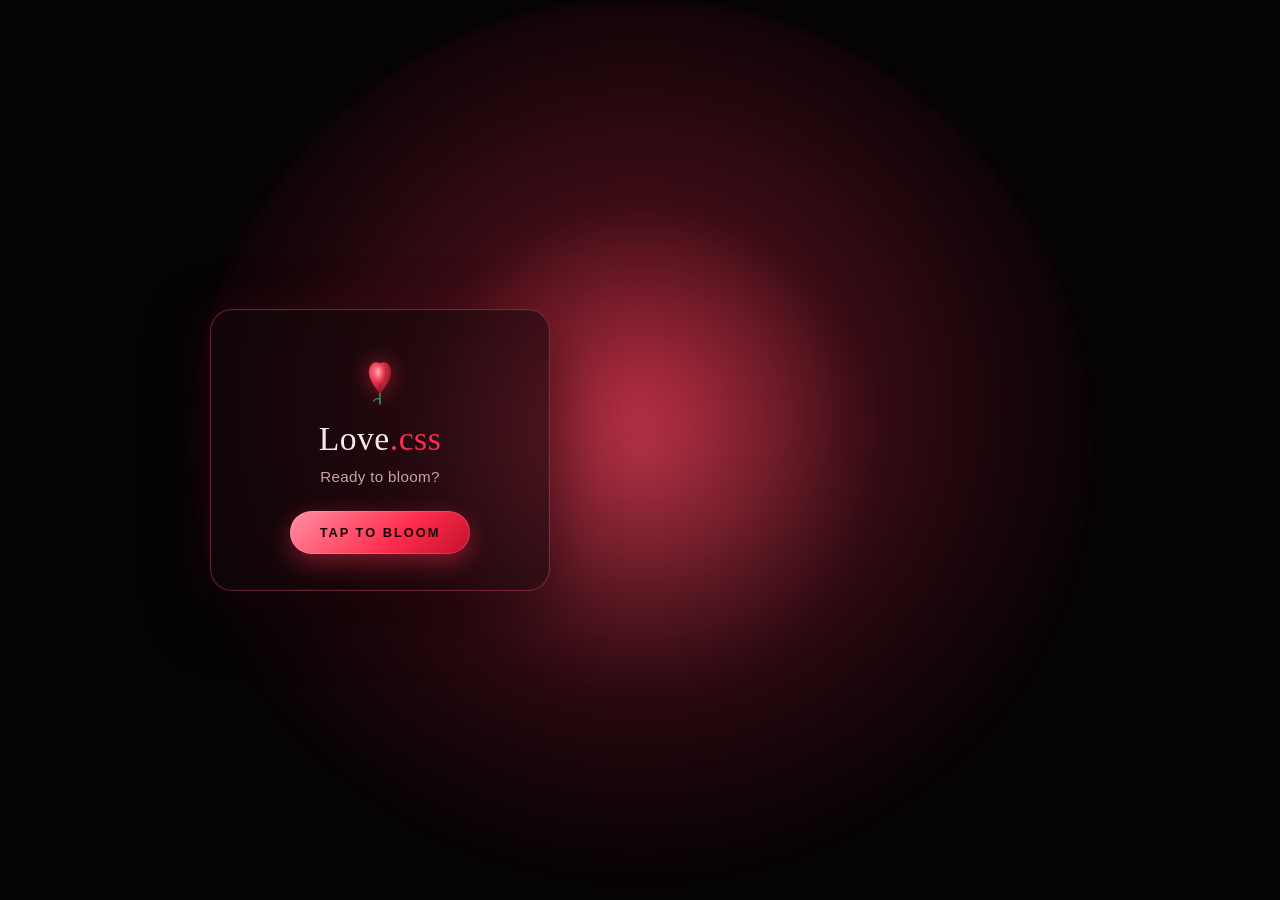
==== index.html @ 6932f4e9 "Rename index-2.html to index.html" ====
<!DOCTYPE html>
<html lang="es">
<head>
  <meta charset="UTF-8" />
  <meta name="viewport" content="width=device-width, initial-scale=1.0, viewport-fit=cover" />
  <title>Love.css</title>
  <link rel="icon" href="assets/icons/favicon.svg" type="image/svg+xml" />
  <link rel="stylesheet" href="style.css" />
</head>
<body>

  <!-- Fondo con glow rojo -->
  <div class="glow-bg" aria-hidden="true">
    <div class="glow-core"></div>
    <div class="glow-ring"></div>
  </div>

  <!-- Contenedor de partículas / pétalos flotantes -->
  <div id="particles-layer" aria-hidden="true"></div>

  <main class="stage">

    <!-- ===================== PANTALLA 1: TARJETA INICIAL ===================== -->
    <section id="screen-start" class="screen screen--start">
      <div class="card">
        <div class="card-rose-mini" aria-hidden="true">
          <svg viewBox="0 0 100 100" class="mini-rose-svg">
            <use href="#rose-icon-shape"></use>
          </svg>
        </div>
        <h1 class="brand-title">Love<span class="brand-dot">.css</span></h1>
        <p class="brand-subtitle">Ready to bloom?</p>
        <button id="bloom-btn" class="bloom-btn" type="button">
          <span>Tap to bloom</span>
        </button>
      </div>
    </section>

    <!-- ===================== PANTALLA 2: FLORECIMIENTO ===================== -->
    <section id="screen-bloom" class="screen screen--bloom" hidden>

      <div class="rose-wrapper" id="rose-wrapper">
        <!-- La rosa se construye dinámicamente en script.js dentro de este SVG -->
        <svg id="rose-svg" class="rose-svg" viewBox="0 0 400 600" preserveAspectRatio="xMidYMax meet">
          <defs>
            <radialGradient id="petalGradientOuter" cx="35%" cy="30%" r="75%">
              <stop offset="0%" stop-color="#ff8fa3" />
              <stop offset="45%" stop-color="#e8324d" />
              <stop offset="100%" stop-color="#7a0f1f" />
            </radialGradient>
            <radialGradient id="petalGradientInner" cx="35%" cy="25%" r="75%">
              <stop offset="0%" stop-color="#ffb3c1" />
              <stop offset="50%" stop-color="#f2465f" />
              <stop offset="100%" stop-color="#8c1226" />
            </radialGradient>
            <linearGradient id="stemGradient" x1="0" y1="1" x2="0" y2="0">
              <stop offset="0%" stop-color="#1e4d2b" />
              <stop offset="100%" stop-color="#3f8a52" />
            </linearGradient>
            <filter id="softGlow" x="-60%" y="-60%" width="220%" height="220%">
              <feGaussianBlur stdDeviation="6" result="blur" />
              <feMerge>
                <feMergeNode in="blur" />
                <feMergeNode in="SourceGraphic" />
              </feMerge>
            </filter>
          </defs>

          <!-- Grupo del tallo y hojas -->
          <g id="stem-group"></g>

          <!-- Grupo de la flor (pétalos) -->
          <g id="flower-group" transform="translate(200,190)"></g>
        </svg>
      </div>

      <!-- Texto final -->
      <div class="final-text" id="final-text">
        <p class="final-line">I coded this for you</p>
        <svg viewBox="0 0 100 100" class="mini-rose-svg mini-rose-svg--final">
          <use href="#rose-icon-shape"></use>
        </svg>
      </div>

      <!-- Bloque de Instagram -->
      <a href="#" id="ig-link" class="ig-block" target="_blank" rel="noopener">
        <svg class="ig-icon" viewBox="0 0 24 24" fill="none" xmlns="http://www.w3.org/2000/svg">
          <rect x="2" y="2" width="20" height="20" rx="6" stroke="currentColor" stroke-width="1.6"/>
          <circle cx="12" cy="12" r="4.6" stroke="currentColor" stroke-width="1.6"/>
          <circle cx="17.2" cy="6.8" r="1.1" fill="currentColor"/>
        </svg>
        <span id="ig-username" class="ig-username">@tu_usuario</span>
      </a>

    </section>
  </main>

  <!-- Definición reutilizable del icono mini-rosa (usado en la tarjeta y en el texto final) -->
  <svg width="0" height="0" style="position:absolute" aria-hidden="true">
    <defs>
      <g id="rose-icon-shape">
        <path d="M50 78 C50 78 30 55 30 40 C30 26 40 18 50 24 C60 18 70 26 70 40 C70 55 50 78 50 78 Z" fill="url(#petalGradientOuter)"/>
        <path d="M50 68 C50 68 38 52 38 41 C38 32 44 27 50 31 C56 27 62 32 62 41 C62 52 50 68 50 68 Z" fill="url(#petalGradientInner)"/>
        <path d="M50 78 L50 96" stroke="#3f8a52" stroke-width="3" stroke-linecap="round"/>
        <path d="M50 88 C46 86 41 87 39 91" stroke="#3f8a52" stroke-width="2.4" stroke-linecap="round" fill="none"/>
      </g>
    </defs>
  </svg>

  <script src="script.js"></script>
</body>
</html>
---- style.css ----
/* ==========================================================================
   Love.css — hoja de estilos
   --------------------------------------------------------------------------
   Todo lo "fácil de tocar" (colores, tiempos, tamaños) vive en :root como
   variables CSS. Cambia ahí primero si quieres personalizar el look.
   ========================================================================== */

:root {
  /* Paleta */
  --bg-color: #060305;
  --glow-red: #ff2d4d;
  --glow-red-soft: #ff5c73;
  --rose-deep: #7a0f1f;
  --text-color: #f7e9ec;
  --text-muted: #c9a3ab;
  --card-bg: rgba(20, 8, 11, 0.55);
  --card-border: rgba(255, 92, 115, 0.35);
  --accent: #ff2d4d;

  /* Tipografía */
  --font-display: Georgia, "Times New Roman", "Iowan Old Style", serif;
  --font-body: -apple-system, BlinkMacSystemFont, "Segoe UI", Roboto, Helvetica, Arial, sans-serif;

  /* Tiempos de animación (ajusta para acelerar/ralentizar todo el show) */
  --t-fade: 0.6s;
  --t-stem-grow: 1.4s;
  --t-bloom-total: 2.6s;
  --t-final-delay: 0.6s;

  /* Tamaño del glow de fondo */
  --glow-size: min(140vw, 900px);
}

* {
  box-sizing: border-box;
}

html, body {
  height: 100%;
}

body {
  margin: 0;
  background: var(--bg-color);
  color: var(--text-color);
  font-family: var(--font-body);
  overflow: hidden;
  -webkit-font-smoothing: antialiased;
  min-height: 100svh;
}

/* ==========================================================================
   Fondo con glow rojo
   ========================================================================== */

.glow-bg {
  position: fixed;
  inset: 0;
  z-index: 0;
  display: flex;
  align-items: center;
  justify-content: center;
  pointer-events: none;
  background: var(--bg-color);
}

.glow-core {
  position: absolute;
  width: var(--glow-size);
  height: var(--glow-size);
  border-radius: 50%;
  background: radial-gradient(circle at 50% 45%,
    rgba(255, 45, 77, 0.55) 0%,
    rgba(255, 45, 77, 0.22) 30%,
    rgba(255, 45, 77, 0.08) 55%,
    rgba(0, 0, 0, 0) 72%);
  filter: blur(4px);
  animation: pulseGlow 4.5s ease-in-out infinite;
}

.glow-ring {
  position: absolute;
  width: calc(var(--glow-size) * 0.55);
  height: calc(var(--glow-size) * 0.55);
  border-radius: 50%;
  background: radial-gradient(circle, rgba(255, 92, 115, 0.35) 0%, rgba(255, 92, 115, 0) 70%);
  animation: pulseGlow 3.2s ease-in-out infinite reverse;
}

@keyframes pulseGlow {
  0%, 100% { transform: scale(1); opacity: 0.85; }
  50% { transform: scale(1.12); opacity: 1; }
}

/* Intensifica el glow durante el florecimiento */
body.is-blooming .glow-core { animation-duration: 2.6s; }
body.is-blooming .glow-core { filter: blur(2px); }

/* ==========================================================================
   Partículas / pétalos flotantes
   ========================================================================== */

#particles-layer {
  position: fixed;
  inset: 0;
  z-index: 3;
  pointer-events: none;
  overflow: hidden;
}

.petal-particle {
  position: absolute;
  bottom: -5%;
  width: 10px;
  height: 10px;
  background: radial-gradient(circle at 30% 30%, var(--glow-red-soft), var(--rose-deep));
  border-radius: 60% 40% 60% 40% / 60% 40% 60% 40%;
  opacity: 0;
  animation-name: floatUp;
  animation-timing-function: ease-in-out;
  animation-fill-mode: forwards;
  will-change: transform, opacity;
}

@keyframes floatUp {
  0% {
    opacity: 0;
    transform: translate(0, 0) rotate(0deg) scale(0.6);
  }
  10% { opacity: 0.9; }
  85% { opacity: 0.7; }
  100% {
    opacity: 0;
    transform: translate(var(--drift, 40px), -120vh) rotate(360deg) scale(1);
  }
}

/* ==========================================================================
   Layout general
   ========================================================================== */

.stage {
  position: relative;
  z-index: 2;
  width: 100%;
  height: 100svh;
  display: flex;
  align-items: center;
  justify-content: center;
  padding: 24px;
}

.screen {
  width: 100%;
  max-width: 520px;
  display: flex;
  flex-direction: column;
  align-items: center;
  justify-content: center;
  text-align: center;
}

/* ==========================================================================
   Pantalla 1 — Tarjeta inicial
   ========================================================================== */

.screen--start {
  animation: fadeIn var(--t-fade) ease-out;
}

.card {
  width: 100%;
  max-width: 340px;
  padding: 40px 32px 36px;
  border-radius: 22px;
  background: var(--card-bg);
  border: 1px solid var(--card-border);
  backdrop-filter: blur(14px);
  -webkit-backdrop-filter: blur(14px);
  box-shadow:
    0 0 0 1px rgba(255, 255, 255, 0.02) inset,
    0 20px 60px rgba(0, 0, 0, 0.5),
    0 0 40px rgba(255, 45, 77, 0.12);
  display: flex;
  flex-direction: column;
  align-items: center;
}

.card-rose-mini {
  width: 56px;
  height: 56px;
  margin-bottom: 14px;
  filter: drop-shadow(0 0 10px rgba(255, 45, 77, 0.55));
}

.mini-rose-svg {
  width: 100%;
  height: 100%;
  display: block;
}

.brand-title {
  margin: 0;
  font-family: var(--font-display);
  font-weight: 400;
  font-size: 2.1rem;
  letter-spacing: 0.5px;
  color: var(--text-color);
}

.brand-dot {
  color: var(--accent);
}

.brand-subtitle {
  margin: 10px 0 26px;
  font-size: 0.95rem;
  color: var(--text-muted);
  letter-spacing: 0.3px;
}

.bloom-btn {
  appearance: none;
  border: none;
  cursor: pointer;
  padding: 14px 30px;
  border-radius: 999px;
  font-family: var(--font-body);
  font-size: 0.8rem;
  font-weight: 600;
  letter-spacing: 2px;
  text-transform: uppercase;
  color: #180307;
  background: linear-gradient(135deg, #ff8fa3, var(--accent) 60%, #c4102a);
  box-shadow:
    0 8px 24px rgba(255, 45, 77, 0.45),
    0 0 0 1px rgba(255, 255, 255, 0.15) inset;
  transition: transform 0.25s ease, box-shadow 0.25s ease;
  animation: breathe 2.4s ease-in-out infinite;
}

.bloom-btn:hover {
  transform: translateY(-2px) scale(1.02);
  box-shadow:
    0 10px 30px rgba(255, 45, 77, 0.6),
    0 0 0 1px rgba(255, 255, 255, 0.2) inset;
}

.bloom-btn:active {
  transform: scale(0.96);
}

@keyframes breathe {
  0%, 100% { box-shadow: 0 8px 24px rgba(255, 45, 77, 0.45), 0 0 0 1px rgba(255,255,255,0.15) inset; }
  50% { box-shadow: 0 8px 34px rgba(255, 45, 77, 0.7), 0 0 0 1px rgba(255,255,255,0.2) inset; }
}

/* Estado de salida de la tarjeta */
.screen--start.is-leaving {
  animation: fadeOutUp 0.5s ease forwards;
}

@keyframes fadeIn {
  from { opacity: 0; transform: translateY(12px); }
  to { opacity: 1; transform: translateY(0); }
}

@keyframes fadeOutUp {
  from { opacity: 1; transform: translateY(0) scale(1); }
  to { opacity: 0; transform: translateY(-18px) scale(0.96); }
}

/* ==========================================================================
   Pantalla 2 — Florecimiento
   ========================================================================== */

.screen--bloom {
  position: relative;
  justify-content: flex-end;
  height: 100%;
  padding-bottom: 8vh;
}

.rose-wrapper {
  width: min(78vw, 340px);
  height: min(58vh, 460px);
  display: flex;
  align-items: flex-end;
  justify-content: center;
  transition: transform 1.1s cubic-bezier(0.65, 0, 0.35, 1), opacity 0.8s ease;
  transform-origin: 50% 100%;
}

.rose-svg {
  width: 100%;
  height: 100%;
  overflow: visible;
}

/* Cuando el bloom terminó, la rosa se encoge y sube para dejar espacio al texto final */
.rose-wrapper.is-compact {
  transform: translateY(-6vh) scale(0.34);
}

/* --- Tallo --- */
.stem-path {
  fill: none;
  stroke: url(#stemGradient);
  stroke-width: 6;
  stroke-linecap: round;
}

.leaf-shape {
  fill: url(#stemGradient);
  opacity: 0;
  transform-box: fill-box;
  transform-origin: center;
}

.leaf-shape.is-visible {
  animation: leafPop 0.7s ease forwards;
}

@keyframes leafPop {
  0% { opacity: 0; transform: scale(0) rotate(-20deg); }
  100% { opacity: 1; transform: scale(1) rotate(0deg); }
}

/* --- Pétalos --- */
.petal {
  opacity: 0;
  transform: scale(0.15) rotate(var(--rot-start, 0deg));
  filter: url(#softGlow);
}

.petal.is-visible {
  animation-name: petalBloom;
  animation-duration: 0.9s;
  animation-timing-function: cubic-bezier(0.34, 1.56, 0.64, 1);
  animation-fill-mode: forwards;
}

@keyframes petalBloom {
  0% {
    opacity: 0;
    transform: scale(0.15) rotate(var(--rot-start, 0deg));
  }
  60% {
    opacity: 1;
  }
  100% {
    opacity: 1;
    transform: scale(1) rotate(var(--rot-end, 0deg));
  }
}

/* ==========================================================================
   Texto final + Instagram
   ========================================================================== */

.final-text {
  position: absolute;
  top: 14%;
  left: 50%;
  transform: translate(-50%, -12px);
  display: flex;
  flex-direction: column;
  align-items: center;
  gap: 10px;
  opacity: 0;
  pointer-events: none;
  transition: opacity 0.9s ease, transform 0.9s ease;
}

.final-text.is-visible {
  opacity: 1;
  transform: translate(-50%, 0);
}

.final-line {
  margin: 0;
  font-family: var(--font-display);
  font-style: italic;
  font-size: 1.5rem;
  color: var(--text-color);
  text-shadow: 0 0 18px rgba(255, 45, 77, 0.5);
}

.mini-rose-svg--final {
  width: 40px;
  height: 40px;
  filter: drop-shadow(0 0 10px rgba(255, 45, 77, 0.55));
}

.ig-block {
  position: absolute;
  bottom: 6%;
  left: 50%;
  transform: translate(-50%, 10px);
  display: inline-flex;
  align-items: center;
  gap: 10px;
  padding: 10px 20px;
  border-radius: 999px;
  text-decoration: none;
  color: var(--text-color);
  background: rgba(255, 255, 255, 0.04);
  border: 1px solid rgba(255, 255, 255, 0.12);
  opacity: 0;
  transition: opacity 0.8s ease, transform 0.8s ease, background 0.25s ease;
}

.ig-block.is-visible {
  opacity: 1;
  transform: translate(-50%, 0);
}

.ig-block:hover {
  background: rgba(255, 45, 77, 0.12);
}

.ig-icon {
  width: 20px;
  height: 20px;
  color: var(--text-color);
}

.ig-username {
  font-size: 0.95rem;
  letter-spacing: 0.2px;
}

/* ==========================================================================
   Responsive
   ========================================================================== */

@media (max-width: 380px) {
  .brand-title { font-size: 1.8rem; }
  .card { padding: 32px 24px 28px; }
  .final-line { font-size: 1.25rem; }
}

@media (min-width: 700px) {
  .rose-wrapper { width: min(40vw, 340px); }
}

/* Respeta preferencia de menos movimiento */
@media (prefers-reduced-motion: reduce) {
  * {
    animation-duration: 0.001ms !important;
    animation-iteration-count: 1 !important;
    transition-duration: 0.001ms !important;
  }
}
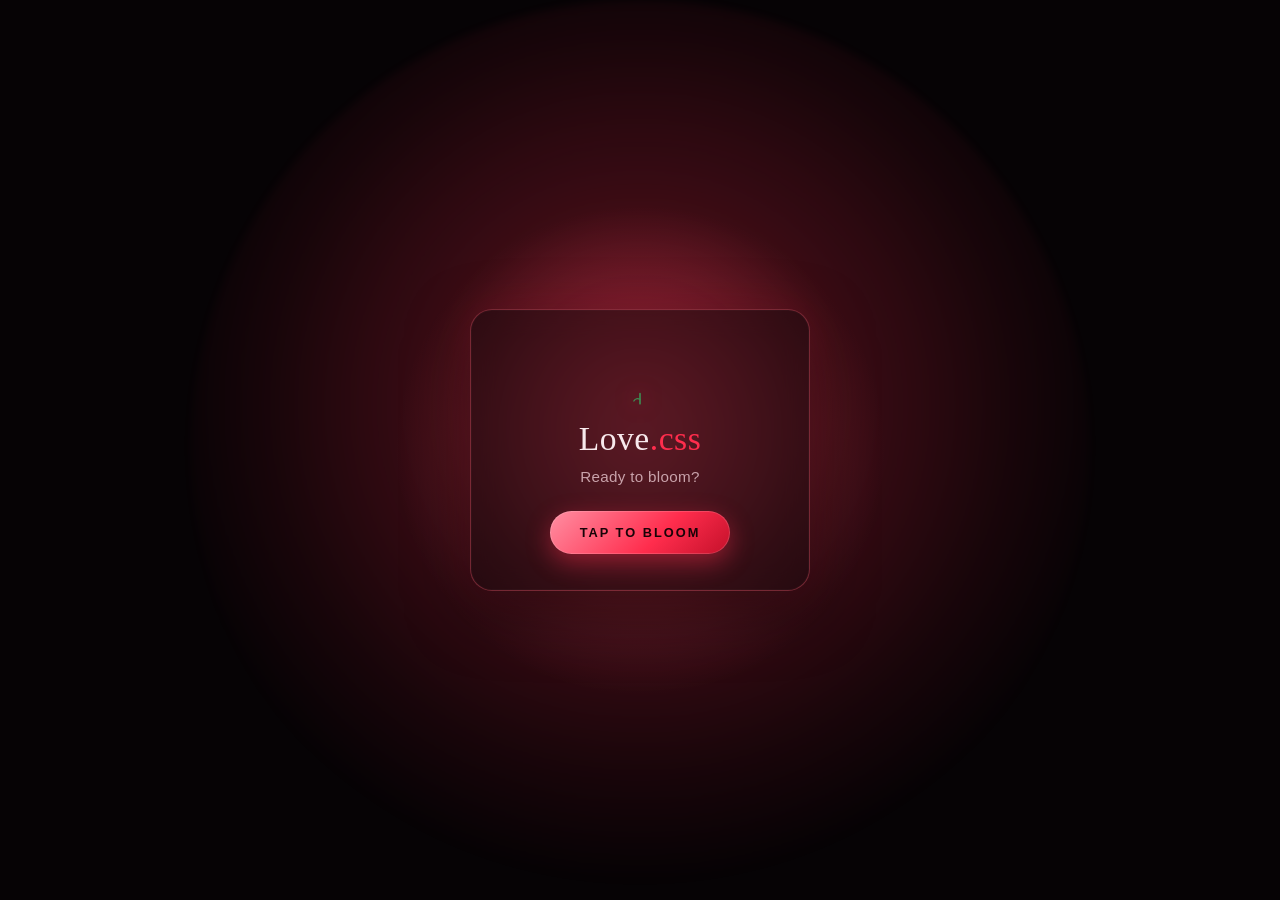
==== commit dcf540b9: "Rename index-2.html to index.html" ====
--- a/index.html
+++ b/index.html
@@ -82,16 +82,6 @@
         </svg>
       </div>
 
-      <!-- Bloque de Instagram -->
-      <a href="#" id="ig-link" class="ig-block" target="_blank" rel="noopener">
-        <svg class="ig-icon" viewBox="0 0 24 24" fill="none" xmlns="http://www.w3.org/2000/svg">
-          <rect x="2" y="2" width="20" height="20" rx="6" stroke="currentColor" stroke-width="1.6"/>
-          <circle cx="12" cy="12" r="4.6" stroke="currentColor" stroke-width="1.6"/>
-          <circle cx="17.2" cy="6.8" r="1.1" fill="currentColor"/>
-        </svg>
-        <span id="ig-username" class="ig-username">@tu_usuario</span>
-      </a>
-
     </section>
   </main>
 
--- a/style.css
+++ b/style.css
@@ -33,6 +33,14 @@
 
 * {
   box-sizing: border-box;
+}
+
+/* Blindaje: sin esto, ".screen { display:flex }" (más abajo) le gana en la
+   cascada al estilo por defecto del navegador para [hidden], y la pantalla
+   "oculta" seguiría ocupando espacio como si fuera un segundo elemento
+   dentro del flex del .stage — descentrando todo lo demás. */
+[hidden] {
+  display: none !important;
 }
 
 html, body {
@@ -140,19 +148,20 @@
    ========================================================================== */
 
 .stage {
-  position: relative;
+  position: fixed;
+  inset: 0;
   z-index: 2;
-  width: 100%;
-  height: 100svh;
   display: flex;
   align-items: center;
   justify-content: center;
   padding: 24px;
+  box-sizing: border-box;
 }
 
 .screen {
   width: 100%;
   max-width: 520px;
+  margin: 0 auto;
   display: flex;
   flex-direction: column;
   align-items: center;
@@ -355,18 +364,18 @@
 }
 
 /* ==========================================================================
-   Texto final + Instagram
+   Texto final
    ========================================================================== */
 
 .final-text {
   position: absolute;
-  top: 14%;
+  top: 20%;
   left: 50%;
   transform: translate(-50%, -12px);
   display: flex;
   flex-direction: column;
   align-items: center;
-  gap: 10px;
+  gap: 12px;
   opacity: 0;
   pointer-events: none;
   transition: opacity 0.9s ease, transform 0.9s ease;
@@ -392,44 +401,6 @@
   filter: drop-shadow(0 0 10px rgba(255, 45, 77, 0.55));
 }
 
-.ig-block {
-  position: absolute;
-  bottom: 6%;
-  left: 50%;
-  transform: translate(-50%, 10px);
-  display: inline-flex;
-  align-items: center;
-  gap: 10px;
-  padding: 10px 20px;
-  border-radius: 999px;
-  text-decoration: none;
-  color: var(--text-color);
-  background: rgba(255, 255, 255, 0.04);
-  border: 1px solid rgba(255, 255, 255, 0.12);
-  opacity: 0;
-  transition: opacity 0.8s ease, transform 0.8s ease, background 0.25s ease;
-}
-
-.ig-block.is-visible {
-  opacity: 1;
-  transform: translate(-50%, 0);
-}
-
-.ig-block:hover {
-  background: rgba(255, 45, 77, 0.12);
-}
-
-.ig-icon {
-  width: 20px;
-  height: 20px;
-  color: var(--text-color);
-}
-
-.ig-username {
-  font-size: 0.95rem;
-  letter-spacing: 0.2px;
-}
-
 /* ==========================================================================
    Responsive
    ========================================================================== */
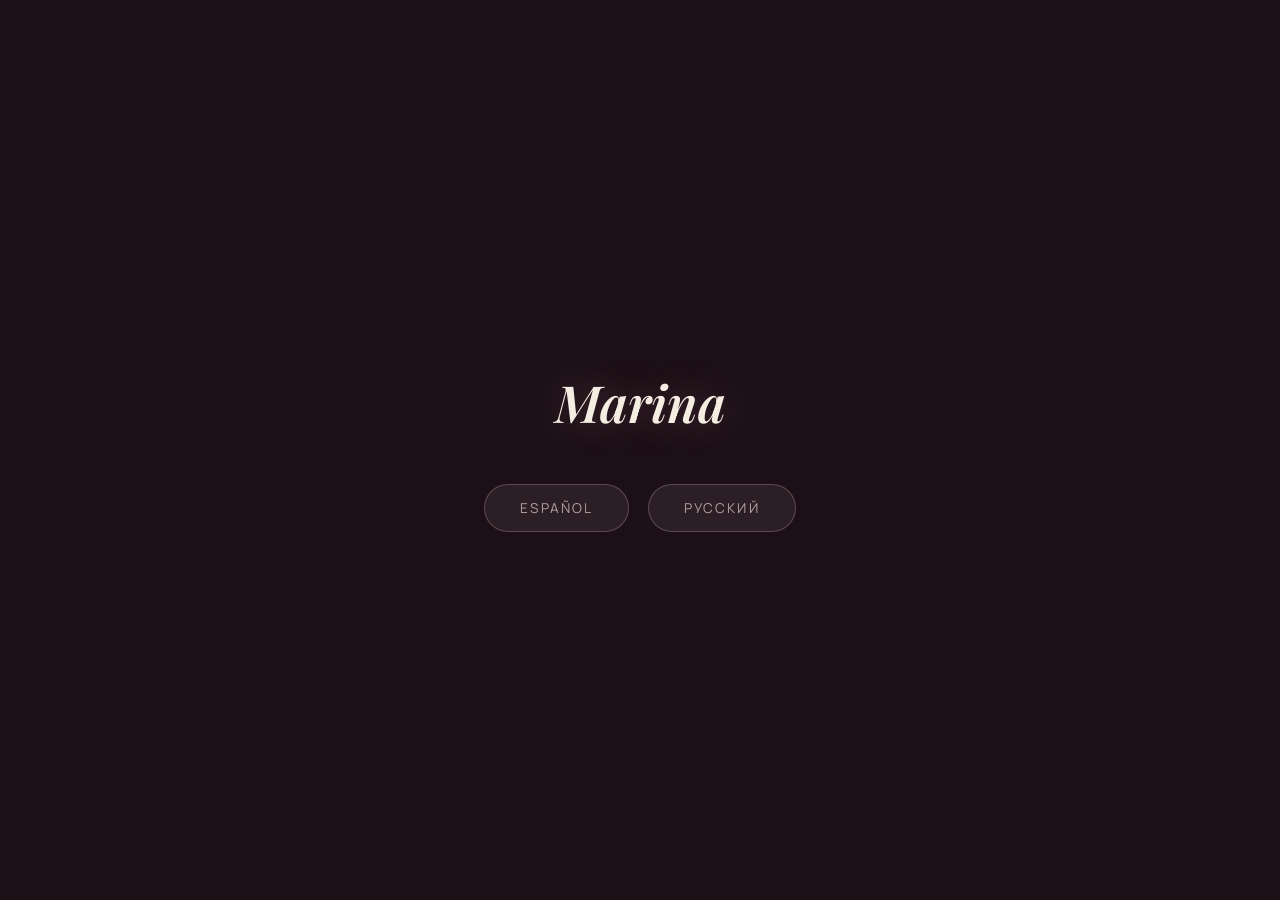
==== commit e9c34e0e: "Add files via upload" ====
--- a/index.html
+++ b/index.html
@@ -1,102 +1,57 @@
 <!DOCTYPE html>
 <html lang="es">
 <head>
-  <meta charset="UTF-8" />
-  <meta name="viewport" content="width=device-width, initial-scale=1.0, viewport-fit=cover" />
-  <title>Love.css</title>
-  <link rel="icon" href="assets/icons/favicon.svg" type="image/svg+xml" />
-  <link rel="stylesheet" href="style.css" />
+<meta charset="UTF-8">
+<meta name="viewport" content="width=device-width, initial-scale=1.0">
+<title>Marina</title>
+<link rel="preconnect" href="https://fonts.googleapis.com">
+<link href="https://fonts.googleapis.com/css2?family=Playfair+Display:ital,wght@0,600;1,500&family=Manrope:wght@300;400;600&display=swap" rel="stylesheet">
+<style>
+  :root{
+    --ink: #1c1016;
+    --rose: #e8a0b4;
+    --gold: #f4d58d;
+    --mist: #b39ea3;
+    --cream: #f5ece2;
+  }
+  *{ margin:0; padding:0; box-sizing:border-box; }
+  html,body{
+    height:100%; background: var(--ink);
+    display:flex; align-items:center; justify-content:center;
+    font-family:'Manrope', sans-serif;
+  }
+  .wrap{ text-align:center; padding: 6vh 6vw; }
+  h1{
+    font-family:'Playfair Display', serif;
+    font-weight:600; font-style:italic;
+    font-size: clamp(2.2rem, 8vw, 3.2rem);
+    color: var(--cream);
+    margin-bottom: 3rem;
+    text-shadow: 0 0 40px rgba(232,160,180,0.3);
+  }
+  .choices{ display:flex; gap: 1.2rem; justify-content:center; flex-wrap:wrap; }
+  a.choice{
+    text-decoration:none;
+    font-size: 0.85rem;
+    letter-spacing: 0.15em;
+    text-transform: uppercase;
+    color: var(--mist);
+    background: rgba(179,158,163,0.1);
+    border: 1px solid rgba(179,158,163,0.35);
+    padding: 0.9rem 2.2rem;
+    border-radius: 999px;
+    transition: color 0.3s ease, border-color 0.3s ease, background 0.3s ease;
+  }
+  a.choice:hover{ color: var(--gold); border-color: var(--gold); background: rgba(244,213,141,0.08); }
+</style>
 </head>
 <body>
-
-  <!-- Fondo con glow rojo -->
-  <div class="glow-bg" aria-hidden="true">
-    <div class="glow-core"></div>
-    <div class="glow-ring"></div>
+  <div class="wrap">
+    <h1>Marina</h1>
+    <div class="choices">
+      <a class="choice" href="marina_es.html">Español</a>
+      <a class="choice" href="marina_ru.html">Русский</a>
+    </div>
   </div>
-
-  <!-- Contenedor de partículas / pétalos flotantes -->
-  <div id="particles-layer" aria-hidden="true"></div>
-
-  <main class="stage">
-
-    <!-- ===================== PANTALLA 1: TARJETA INICIAL ===================== -->
-    <section id="screen-start" class="screen screen--start">
-      <div class="card">
-        <div class="card-rose-mini" aria-hidden="true">
-          <svg viewBox="0 0 100 100" class="mini-rose-svg">
-            <use href="#rose-icon-shape"></use>
-          </svg>
-        </div>
-        <h1 class="brand-title">Love<span class="brand-dot">.css</span></h1>
-        <p class="brand-subtitle">Ready to bloom?</p>
-        <button id="bloom-btn" class="bloom-btn" type="button">
-          <span>Tap to bloom</span>
-        </button>
-      </div>
-    </section>
-
-    <!-- ===================== PANTALLA 2: FLORECIMIENTO ===================== -->
-    <section id="screen-bloom" class="screen screen--bloom" hidden>
-
-      <div class="rose-wrapper" id="rose-wrapper">
-        <!-- La rosa se construye dinámicamente en script.js dentro de este SVG -->
-        <svg id="rose-svg" class="rose-svg" viewBox="0 0 400 600" preserveAspectRatio="xMidYMax meet">
-          <defs>
-            <radialGradient id="petalGradientOuter" cx="35%" cy="30%" r="75%">
-              <stop offset="0%" stop-color="#ff8fa3" />
-              <stop offset="45%" stop-color="#e8324d" />
-              <stop offset="100%" stop-color="#7a0f1f" />
-            </radialGradient>
-            <radialGradient id="petalGradientInner" cx="35%" cy="25%" r="75%">
-              <stop offset="0%" stop-color="#ffb3c1" />
-              <stop offset="50%" stop-color="#f2465f" />
-              <stop offset="100%" stop-color="#8c1226" />
-            </radialGradient>
-            <linearGradient id="stemGradient" x1="0" y1="1" x2="0" y2="0">
-              <stop offset="0%" stop-color="#1e4d2b" />
-              <stop offset="100%" stop-color="#3f8a52" />
-            </linearGradient>
-            <filter id="softGlow" x="-60%" y="-60%" width="220%" height="220%">
-              <feGaussianBlur stdDeviation="6" result="blur" />
-              <feMerge>
-                <feMergeNode in="blur" />
-                <feMergeNode in="SourceGraphic" />
-              </feMerge>
-            </filter>
-          </defs>
-
-          <!-- Grupo del tallo y hojas -->
-          <g id="stem-group"></g>
-
-          <!-- Grupo de la flor (pétalos) -->
-          <g id="flower-group" transform="translate(200,190)"></g>
-        </svg>
-      </div>
-
-      <!-- Texto final -->
-      <div class="final-text" id="final-text">
-        <p class="final-line">I coded this for you</p>
-        <svg viewBox="0 0 100 100" class="mini-rose-svg mini-rose-svg--final">
-          <use href="#rose-icon-shape"></use>
-        </svg>
-      </div>
-
-    </section>
-  </main>
-
-  <!-- Definición reutilizable del icono mini-rosa (usado en la tarjeta y en el texto final) -->
-  <svg width="0" height="0" style="position:absolute" aria-hidden="true">
-    <defs>
-      <g id="rose-icon-shape">
-        <path d="M50 78 C50 78 30 55 30 40 C30 26 40 18 50 24 C60 18 70 26 70 40 C70 55 50 78 50 78 Z" fill="url(#petalGradientOuter)"/>
-        <path d="M50 68 C50 68 38 52 38 41 C38 32 44 27 50 31 C56 27 62 32 62 41 C62 52 50 68 50 68 Z" fill="url(#petalGradientInner)"/>
-        <path d="M50 78 L50 96" stroke="#3f8a52" stroke-width="3" stroke-linecap="round"/>
-        <path d="M50 88 C46 86 41 87 39 91" stroke="#3f8a52" stroke-width="2.4" stroke-linecap="round" fill="none"/>
-      </g>
-    </defs>
-  </svg>
-
-  <script src="script.js"></script>
 </body>
 </html>
